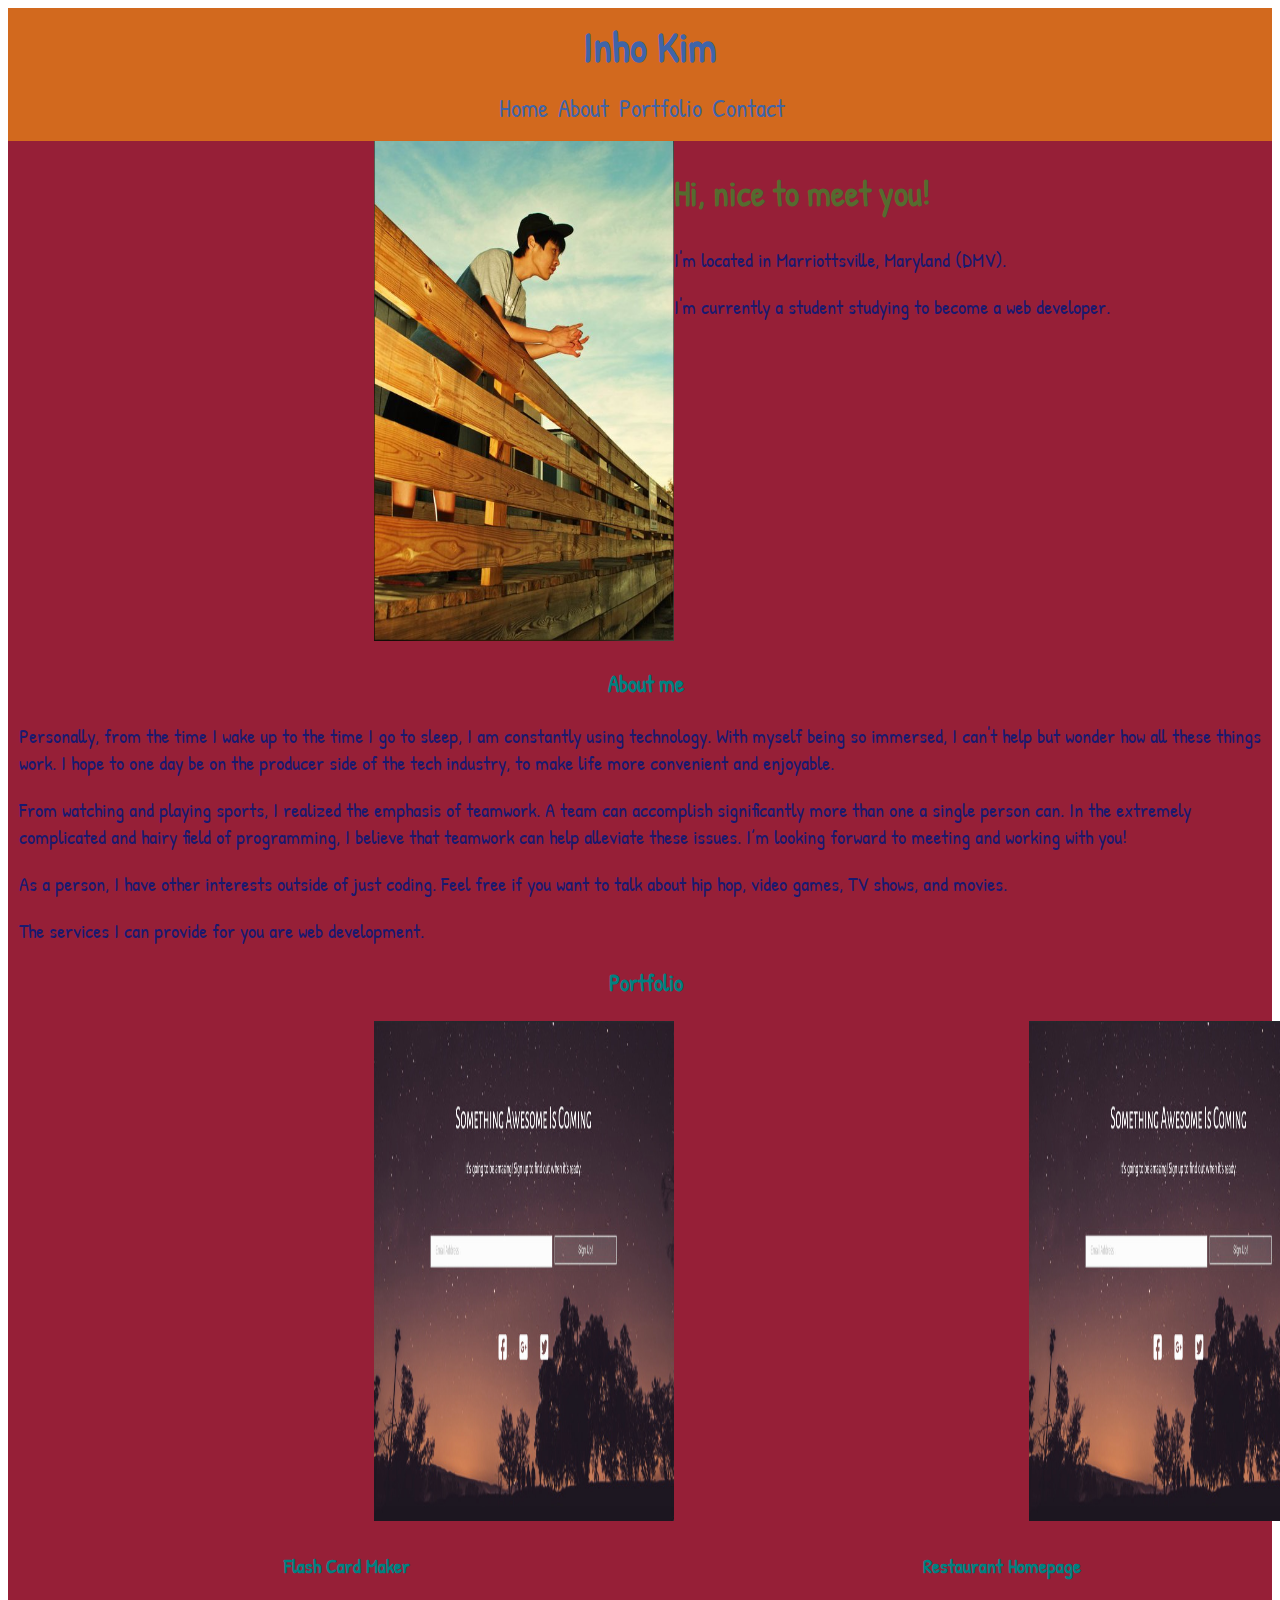
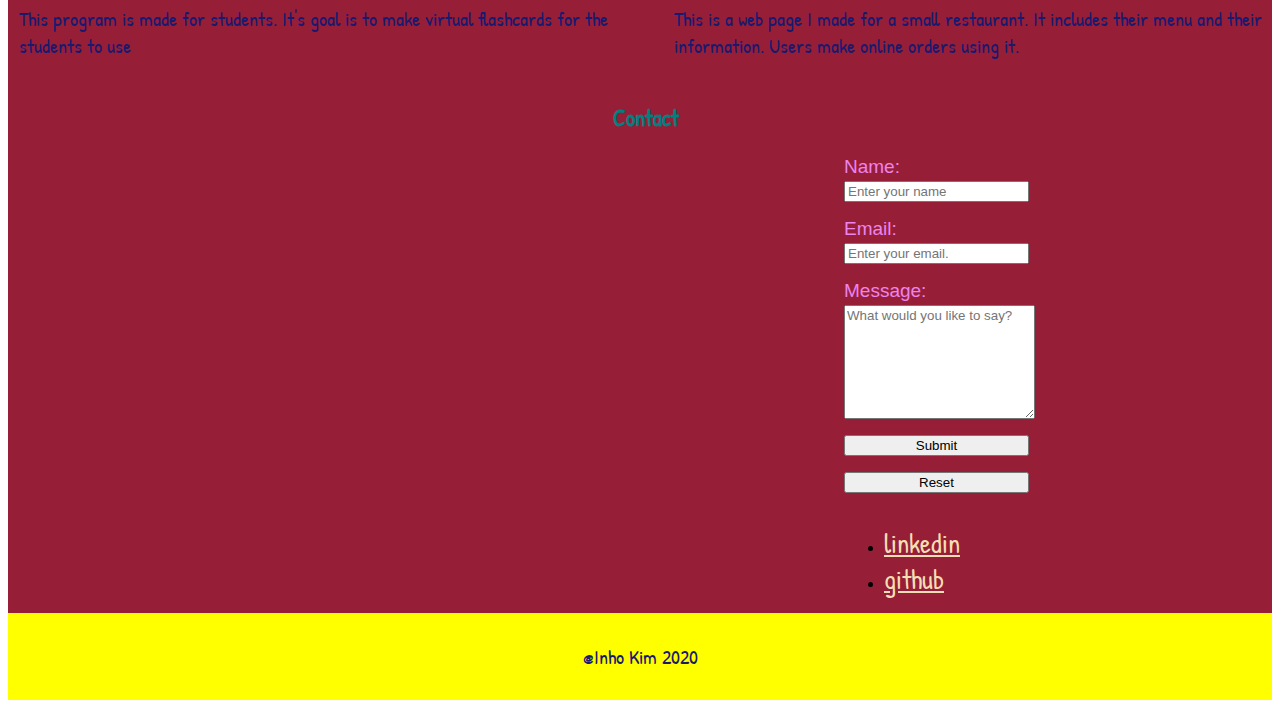
==== about.html @ 94dd394b "Changes of Portfolio made to new repo" ====
<!DOCTYPE html>
<html lang="en">
<head>
    <meta charset="UTF-8">
    <meta name="viewport" content="width=], initial-scale=1.0">
    <title>Document</title>
    <link href="https://fonts.googleapis.com/css2?family=Patrick+Hand&display=swap" rel="stylesheet">
    <link href="https://fonts.googleapis.com/css2?family=Patrick+Hand&display=swap" rel="stylesheet">
    <link href="https://fonts.googleapis.com/css2?family=Patrick+Hand&display=swap" rel="stylesheet">
    <link href="https://fonts.googleapis.com/css2?family=Patrick+Hand&display=swap" rel="stylesheet">

	<link href="style.css" rel="stylesheet" type="text/css" />
</head>
    
<body>
    <!-- The heading and Nav-->
    <header>
            <h1>Inho Kim</h1>
            <nav>
                <ul>
                    <li><a href="home.html">Home</a></li>
                    <li><a href="about.html">About</a></li>
                    <li><a href="portfolio.html">Portfolio</a></li>
                    <li><a href="contact.html">Contact</a></li>
                </ul>
            </nav>

    </header>
<!--Content of the Portfolio-->
    <main>
    <article>
<!--Intro Section-->
        <section>
            <div class="group">
                <div class="item">
                    <img src ="images/myonlypicture.PNG" alt="A picture of me, Inho Kim, leaing towards a bridge">
                </div>
                <div class= "item">
                    <h2>Hi, nice to meet you! </h2>
                    <p>I'm located in Marriottsville, Maryland (DMV).</p>
                    <p>I'm currently a student studying to become a web developer.</p>
                </div>
            </div>
        </section>
<!--About me Section-->
        <section>
            <div>
                <h3>About me</h3>
                <p>Personally, from the time I wake up to the time I go to sleep, I am constantly using technology. With myself being so immersed, I can't help but wonder how all these things work. I hope to one day be on the producer side of the tech industry, to make life more convenient and enjoyable.</p>
                <p>From watching and playing sports, I realized the emphasis of teamwork. A team can accomplish significantly more than one a single person can. In the extremely complicated and hairy field of programming, I believe that teamwork can help alleviate these issues. I’m looking forward to meeting and working with you!</p>
                <p>As a person, I have other interests outside of just coding. Feel free if you want to talk about hip hop, video games, TV shows, and movies.</p>
                <p>The services I can provide for you are web development.</p>
            </div>
        </section>
<!--Portfolio-->
        <section>
                <h3>Portfolio</h3>
                <div class="group">
                    <div class="item">
    
                        <img src="images/coming soon image.jpg" alt="An image of a webpage that shows that it's down, but is being worked on">
                        <h4>Flash Card Maker</h4>
                        <p>This program is made for students. It's goal is to make virtual flashcards for the students to use</p>
                    </div>
                    <div class ="item">
                        <img src="images/coming soon image.jpg" alt="An image of a webpage that shows that it's down, but is being worked on">
                        <h4>Restaurant Homepage</h4>
                        <p>This is a web page I made for a small restaurant. It includes their menu and their information. Users make online orders using it.</p>
                    </div>
                </div>
                
            </div>
        </section>
<!--Contact Section-->
        <section>
            <h3>Contact</h3>
            <div class="group">
                <form action="https://formspree.io/f/mzbkervw" method="POST">
                    <label for="name">Name:</label>
                    <input type="text" name="name" placeholder="Enter your name">
                    
                    <label for="email">Email:</label>
                    <input type="email" name="_replyto" placeholder="Enter your email.">
   
                    <label for="form-message">Message:</label>
                    <textarea id="form-message" name="message" placeholder="What would you like to say?"></textarea>
                    
                    <button type= "submit">Submit</button>
                    <button type="reset">Reset</button>

                    <ul>
                        <li><a href="https://www.linkedin.com/in/inhokim0695/">linkedin</a></li>
                        <li><a href="https://github.com/inhokim95">github</a></li>
                    </ul>
                  </form>
            </div>
        </section>
    </article>
    </main>
<!-- Footer-->
    <footer>
        <p>@Inho Kim 2020</p>
    </footer>
</body>
</html>
---- style.css ----
header{
    display: flex;
    flex-direction: column;
    background: chocolate;
    margin-bottom: 0px;
    padding-top: 10px;
}

header h1{
    font-size: 50px;
    text-align: center;
    margin: 0;
    font-family: 'Patrick Hand', cursive;
    color: rgb(63, 100, 168);
  
}

header nav{
    display: flex;
    justify-content: center;
}

header nav ul{
    list-style: none;
    display: flex;
    padding-left: 0;
    font-family: 'Patrick Hand', cursive;

}

header nav ul a{
    color: rgb(63, 100, 168);
    font-size: 25px;
    text-align: center;
    text-decoration: none;
    margin-right: 10px;
}

header nav ul li:last-child{
    margin-right: 0px;
}

main{
    background-color: rgb(150, 31, 55);

}

/* Intro Section */
main img{
    width: 300px;
    height: 500px;
    margin-left: 24px;
}

main article section{
    margin-left: 11px;
}

form{
    display: flex;
    flex-direction: column;
}

form label{
    margin-bottom: 3px;
    color: violet;
    font-size: 19px;
    font-family: Arial, Helvetica, sans-serif;
}

form input{
    margin-bottom: 16px;
    margin-left: 0;
    font-family: Arial, Helvetica, sans-serif;
}

form textarea{
    margin-bottom: 16px;
    margin-left: 0;
    height: 6.75rem;
    font-family: Arial, Helvetica, sans-serif;
}

form button{
    margin-bottom: 16px;
}

main article section li a{
    font-family: 'Patrick Hand', cursive;
    list-style: none;
    font-size: 27px;
    color: wheat;
    
}

footer{
    background-color: yellow;
    padding: 10px;
    text-align: center;
}

/* Fonts */
h2{
    font-family: 'Patrick Hand', cursive;
    color: darkolivegreen;
    font-size: 35px;
}

h3{
    font-family: 'Patrick Hand', cursive;
    font-size: 23px;
    color: teal;

}

h4{
    font-family: 'Patrick Hand', cursive;
    font-size: 20px;
    color: teal;
}

p{
    font-family: 'Patrick Hand', cursive;
    font-size: 20px;
    color: midnightblue;
}


a:hover   { color: green; }
a:active  { color: pink;  }


/* Flexbox Group Purposes */
.group{
    display: flex;
    flex-direction: column;
}

.item{
    flex: 1;
}
.item-double{
    flex: 2;
}


/* Desktop Display here*/
@media all and (min-width:800px){
    header{
        display: flex;
        justify-content: space-between;
    }

    header h1{
        margin-left: 20px;
        font-size: 42px;
    }

    header nav ul{
        margin-left: 14px;
    
    }
    
    main img{
        margin-left: 355px;
    }
    
    h3{
        text-align: center;
    }

    h4{
        text-align: center;
    }

    .group{
        display: flex;
        flex-direction: row;
    }
    
    /*
    .image-desktop-adjust{
        margin-left: 182px;
    }
    */

    form{
        margin-left: 825px;
    }
    form textarea{
        width: 100%;
    }
}
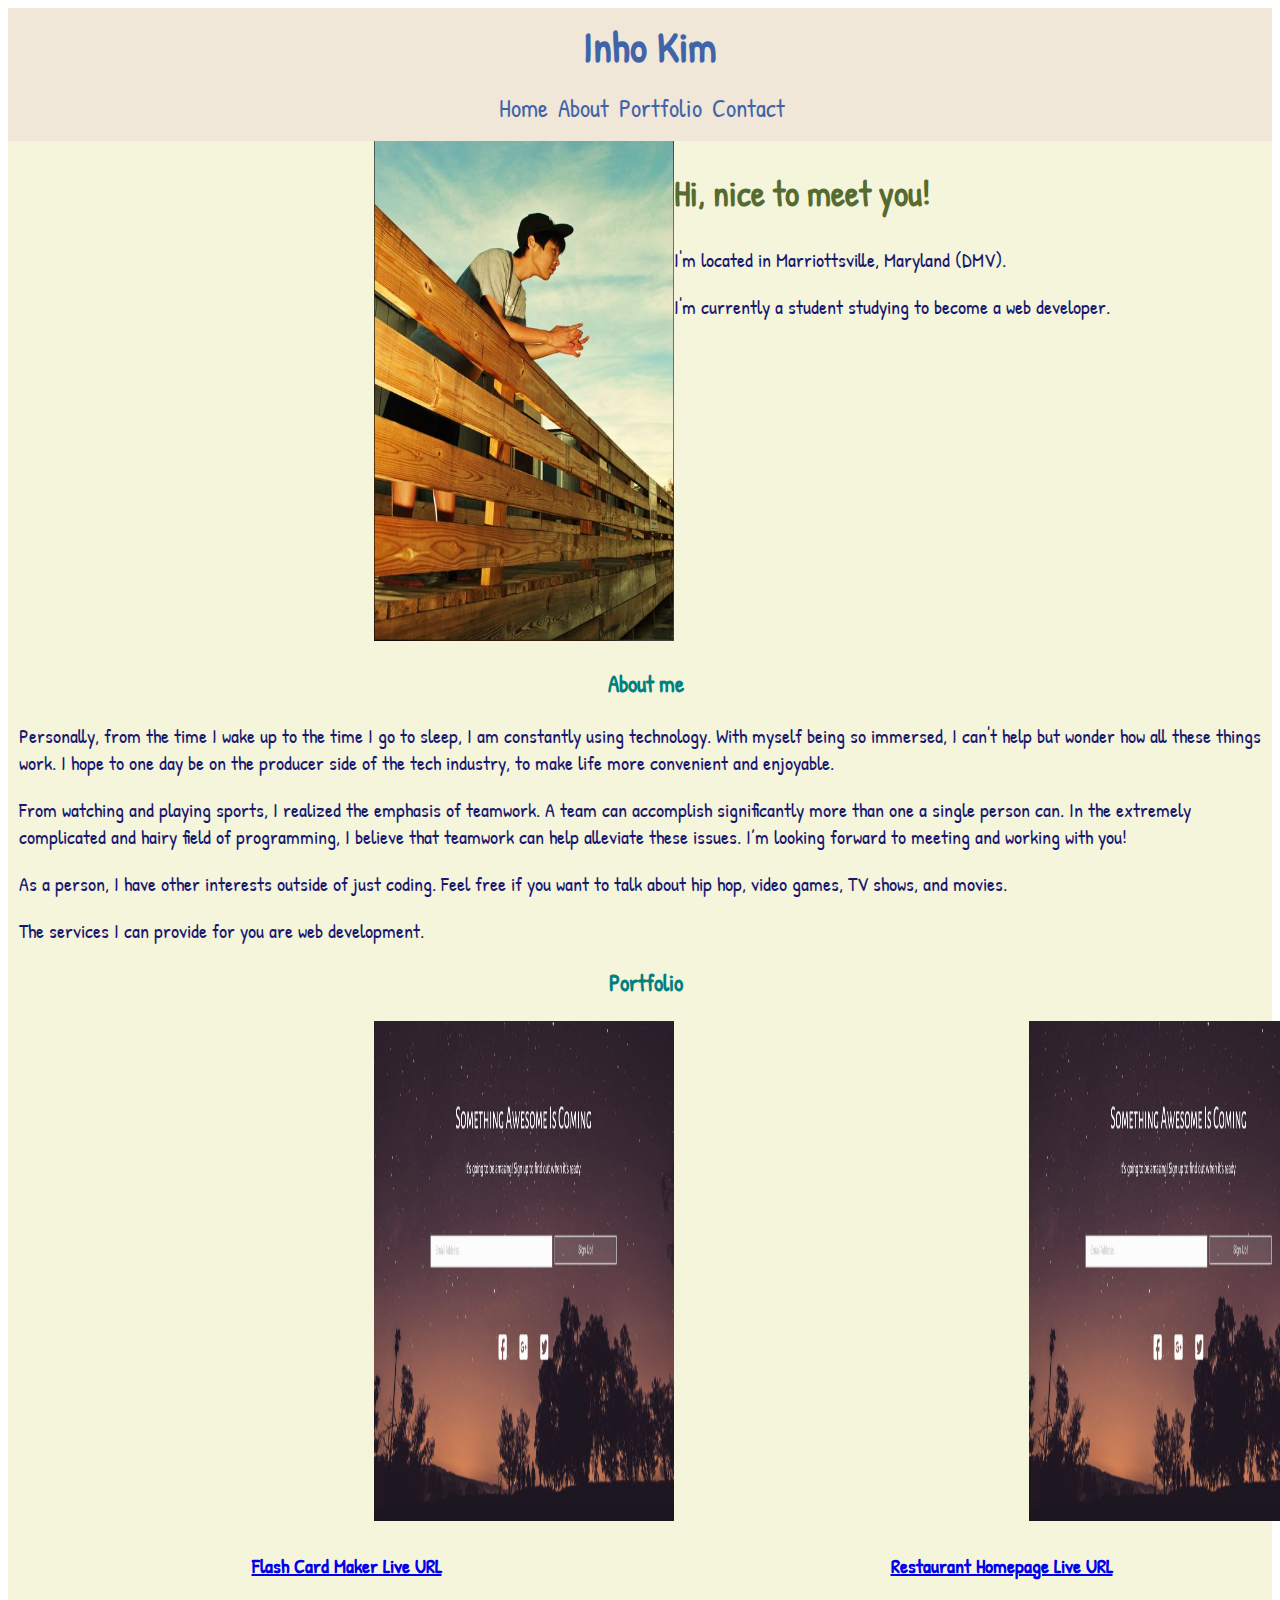
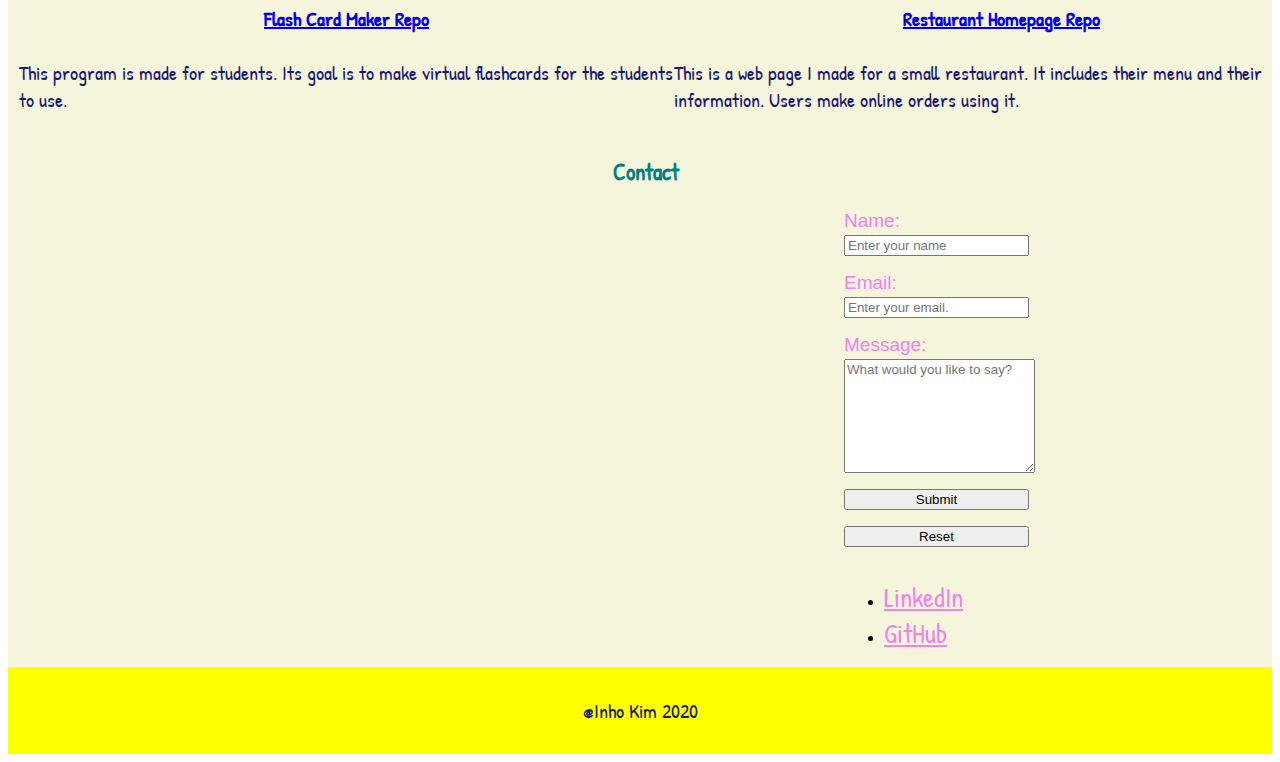
==== commit c67452d0: "Add files via upload" ====
--- a/about.html
+++ b/about.html
@@ -1,105 +1,107 @@
-<!DOCTYPE html>
-<html lang="en">
-<head>
-    <meta charset="UTF-8">
-    <meta name="viewport" content="width=], initial-scale=1.0">
-    <title>Document</title>
-    <link href="https://fonts.googleapis.com/css2?family=Patrick+Hand&display=swap" rel="stylesheet">
-    <link href="https://fonts.googleapis.com/css2?family=Patrick+Hand&display=swap" rel="stylesheet">
-    <link href="https://fonts.googleapis.com/css2?family=Patrick+Hand&display=swap" rel="stylesheet">
-    <link href="https://fonts.googleapis.com/css2?family=Patrick+Hand&display=swap" rel="stylesheet">
-
-	<link href="style.css" rel="stylesheet" type="text/css" />
-</head>
-    
-<body>
-    <!-- The heading and Nav-->
-    <header>
-            <h1>Inho Kim</h1>
-            <nav>
-                <ul>
-                    <li><a href="home.html">Home</a></li>
-                    <li><a href="about.html">About</a></li>
-                    <li><a href="portfolio.html">Portfolio</a></li>
-                    <li><a href="contact.html">Contact</a></li>
-                </ul>
-            </nav>
-
-    </header>
-<!--Content of the Portfolio-->
-    <main>
-    <article>
-<!--Intro Section-->
-        <section>
-            <div class="group">
-                <div class="item">
-                    <img src ="images/myonlypicture.PNG" alt="A picture of me, Inho Kim, leaing towards a bridge">
-                </div>
-                <div class= "item">
-                    <h2>Hi, nice to meet you! </h2>
-                    <p>I'm located in Marriottsville, Maryland (DMV).</p>
-                    <p>I'm currently a student studying to become a web developer.</p>
-                </div>
-            </div>
-        </section>
-<!--About me Section-->
-        <section>
-            <div>
-                <h3>About me</h3>
-                <p>Personally, from the time I wake up to the time I go to sleep, I am constantly using technology. With myself being so immersed, I can't help but wonder how all these things work. I hope to one day be on the producer side of the tech industry, to make life more convenient and enjoyable.</p>
-                <p>From watching and playing sports, I realized the emphasis of teamwork. A team can accomplish significantly more than one a single person can. In the extremely complicated and hairy field of programming, I believe that teamwork can help alleviate these issues. I’m looking forward to meeting and working with you!</p>
-                <p>As a person, I have other interests outside of just coding. Feel free if you want to talk about hip hop, video games, TV shows, and movies.</p>
-                <p>The services I can provide for you are web development.</p>
-            </div>
-        </section>
-<!--Portfolio-->
-        <section>
-                <h3>Portfolio</h3>
-                <div class="group">
-                    <div class="item">
-    
-                        <img src="images/coming soon image.jpg" alt="An image of a webpage that shows that it's down, but is being worked on">
-                        <h4>Flash Card Maker</h4>
-                        <p>This program is made for students. It's goal is to make virtual flashcards for the students to use</p>
-                    </div>
-                    <div class ="item">
-                        <img src="images/coming soon image.jpg" alt="An image of a webpage that shows that it's down, but is being worked on">
-                        <h4>Restaurant Homepage</h4>
-                        <p>This is a web page I made for a small restaurant. It includes their menu and their information. Users make online orders using it.</p>
-                    </div>
-                </div>
-                
-            </div>
-        </section>
-<!--Contact Section-->
-        <section>
-            <h3>Contact</h3>
-            <div class="group">
-                <form action="https://formspree.io/f/mzbkervw" method="POST">
-                    <label for="name">Name:</label>
-                    <input type="text" name="name" placeholder="Enter your name">
-                    
-                    <label for="email">Email:</label>
-                    <input type="email" name="_replyto" placeholder="Enter your email.">
-   
-                    <label for="form-message">Message:</label>
-                    <textarea id="form-message" name="message" placeholder="What would you like to say?"></textarea>
-                    
-                    <button type= "submit">Submit</button>
-                    <button type="reset">Reset</button>
-
-                    <ul>
-                        <li><a href="https://www.linkedin.com/in/inhokim0695/">linkedin</a></li>
-                        <li><a href="https://github.com/inhokim95">github</a></li>
-                    </ul>
-                  </form>
-            </div>
-        </section>
-    </article>
-    </main>
-<!-- Footer-->
-    <footer>
-        <p>@Inho Kim 2020</p>
-    </footer>
-</body>
+<!DOCTYPE html>
+<html lang="en">
+<head>
+    <meta charset="UTF-8">
+    <meta name="viewport" content="width=], initial-scale=1.0">
+    <title>Document</title>
+    <link href="https://fonts.googleapis.com/css2?family=Patrick+Hand&display=swap" rel="stylesheet">
+    <link href="https://fonts.googleapis.com/css2?family=Patrick+Hand&display=swap" rel="stylesheet">
+    <link href="https://fonts.googleapis.com/css2?family=Patrick+Hand&display=swap" rel="stylesheet">
+    <link href="https://fonts.googleapis.com/css2?family=Patrick+Hand&display=swap" rel="stylesheet">
+
+	<link href="style.css" rel="stylesheet" type="text/css" />
+</head>
+    
+<body>
+    <!-- The heading and Nav-->
+    <header>
+            <h1>Inho Kim</h1>
+            <nav>
+                <ul>
+                    <li><a href="home.html">Home</a></li>
+                    <li><a href="about.html">About</a></li>
+                    <li><a href="portfolio.html">Portfolio</a></li>
+                    <li><a href="contact.html">Contact</a></li>
+                </ul>
+            </nav>
+
+    </header>
+<!--Content of the Portfolio-->
+    <main>
+    <article>
+<!--Intro Section-->
+        <section>
+            <div class="group">
+                <div class="item">
+                    <img src ="images/myonlypicture.PNG" alt="A picture of me, Inho Kim, leaing towards a bridge">
+                </div>
+                <div class= "item">
+                    <h2>Hi, nice to meet you! </h2>
+                    <p>I'm located in Marriottsville, Maryland (DMV).</p>
+                    <p>I'm currently a student studying to become a web developer.</p>
+                </div>
+            </div>
+        </section>
+<!--About me Section-->
+        <section>
+            <div>
+                <h3>About me</h3>
+                <p>Personally, from the time I wake up to the time I go to sleep, I am constantly using technology. With myself being so immersed, I can't help but wonder how all these things work. I hope to one day be on the producer side of the tech industry, to make life more convenient and enjoyable.</p>
+                <p>From watching and playing sports, I realized the emphasis of teamwork. A team can accomplish significantly more than one a single person can. In the extremely complicated and hairy field of programming, I believe that teamwork can help alleviate these issues. I’m looking forward to meeting and working with you!</p>
+                <p>As a person, I have other interests outside of just coding. Feel free if you want to talk about hip hop, video games, TV shows, and movies.</p>
+                <p>The services I can provide for you are web development.</p>
+            </div>
+        </section>
+<!--Portfolio-->
+        <section>
+                <h3>Portfolio</h3>
+                <div class="group">
+                    <div class="item">
+    
+                        <img src="images/coming soon image.jpg" alt="An image of a webpage that shows that it's down, but is being worked on">
+                        <h4><a href="#stubbedlink">Flash Card Maker Live URL</a></h4>
+                        <h4><a href="#stubbedlink">Flash Card Maker Repo</a></h4>
+                        <p>This program is made for students. Its goal is to make virtual flashcards for the students to use.</p>
+                    </div>
+                    <div class ="item">
+                        <img src="images/coming soon image.jpg" alt="An image of a webpage that shows that it's down, but is being worked on">
+                        <h4><a href="#stubbedlink">Restaurant Homepage Live URL</a></h4>
+                        <h4><a href="#stubbedlink">Restaurant Homepage Repo</a></h4>
+                        <p>This is a web page I made for a small restaurant. It includes their menu and their information. Users make online orders using it.</p>
+                    </div>
+                </div>
+                
+            </div>
+        </section>
+<!--Contact Section-->
+        <section>
+            <h3>Contact</h3>
+            <div class="group">
+                <form action="https://formspree.io/f/mzbkervw" method="POST">
+                    <label for="name">Name:</label>
+                    <input type="text" name="name" placeholder="Enter your name">
+                    
+                    <label for="email">Email:</label>
+                    <input type="email" name="_replyto" placeholder="Enter your email.">
+   
+                    <label for="form-message">Message:</label>
+                    <textarea id="form-message" name="message" placeholder="What would you like to say?"></textarea>
+                    
+                    <button type= "submit">Submit</button>
+                    <button type="reset">Reset</button>
+
+                    <ul>
+                        <li><a href="https://www.linkedin.com/in/inhokim0695/">LinkedIn</a></li>
+                        <li><a href="https://github.com/inhokim95">GitHub</a></li>
+                    </ul>
+                  </form>
+            </div>
+        </section>
+    </article>
+    </main>
+<!-- Footer-->
+    <footer>
+        <p>@Inho Kim 2020</p>
+    </footer>
+</body>
 </html>--- a/style.css
+++ b/style.css
@@ -1,193 +1,193 @@
-header{
-    display: flex;
-    flex-direction: column;
-    background: chocolate;
-    margin-bottom: 0px;
-    padding-top: 10px;
-}
-
-header h1{
-    font-size: 50px;
-    text-align: center;
-    margin: 0;
-    font-family: 'Patrick Hand', cursive;
-    color: rgb(63, 100, 168);
-  
-}
-
-header nav{
-    display: flex;
-    justify-content: center;
-}
-
-header nav ul{
-    list-style: none;
-    display: flex;
-    padding-left: 0;
-    font-family: 'Patrick Hand', cursive;
-
-}
-
-header nav ul a{
-    color: rgb(63, 100, 168);
-    font-size: 25px;
-    text-align: center;
-    text-decoration: none;
-    margin-right: 10px;
-}
-
-header nav ul li:last-child{
-    margin-right: 0px;
-}
-
-main{
-    background-color: rgb(150, 31, 55);
-
-}
-
-/* Intro Section */
-main img{
-    width: 300px;
-    height: 500px;
-    margin-left: 24px;
-}
-
-main article section{
-    margin-left: 11px;
-}
-
-form{
-    display: flex;
-    flex-direction: column;
-}
-
-form label{
-    margin-bottom: 3px;
-    color: violet;
-    font-size: 19px;
-    font-family: Arial, Helvetica, sans-serif;
-}
-
-form input{
-    margin-bottom: 16px;
-    margin-left: 0;
-    font-family: Arial, Helvetica, sans-serif;
-}
-
-form textarea{
-    margin-bottom: 16px;
-    margin-left: 0;
-    height: 6.75rem;
-    font-family: Arial, Helvetica, sans-serif;
-}
-
-form button{
-    margin-bottom: 16px;
-}
-
-main article section li a{
-    font-family: 'Patrick Hand', cursive;
-    list-style: none;
-    font-size: 27px;
-    color: wheat;
-    
-}
-
-footer{
-    background-color: yellow;
-    padding: 10px;
-    text-align: center;
-}
-
-/* Fonts */
-h2{
-    font-family: 'Patrick Hand', cursive;
-    color: darkolivegreen;
-    font-size: 35px;
-}
-
-h3{
-    font-family: 'Patrick Hand', cursive;
-    font-size: 23px;
-    color: teal;
-
-}
-
-h4{
-    font-family: 'Patrick Hand', cursive;
-    font-size: 20px;
-    color: teal;
-}
-
-p{
-    font-family: 'Patrick Hand', cursive;
-    font-size: 20px;
-    color: midnightblue;
-}
-
-
-a:hover   { color: green; }
-a:active  { color: pink;  }
-
-
-/* Flexbox Group Purposes */
-.group{
-    display: flex;
-    flex-direction: column;
-}
-
-.item{
-    flex: 1;
-}
-.item-double{
-    flex: 2;
-}
-
-
-/* Desktop Display here*/
-@media all and (min-width:800px){
-    header{
-        display: flex;
-        justify-content: space-between;
-    }
-
-    header h1{
-        margin-left: 20px;
-        font-size: 42px;
-    }
-
-    header nav ul{
-        margin-left: 14px;
-    
-    }
-    
-    main img{
-        margin-left: 355px;
-    }
-    
-    h3{
-        text-align: center;
-    }
-
-    h4{
-        text-align: center;
-    }
-
-    .group{
-        display: flex;
-        flex-direction: row;
-    }
-    
-    /*
-    .image-desktop-adjust{
-        margin-left: 182px;
-    }
-    */
-
-    form{
-        margin-left: 825px;
-    }
-    form textarea{
-        width: 100%;
-    }
+header{
+    display: flex;
+    flex-direction: column;
+    background: #F0E7D8;
+    margin-bottom: 0px;
+    padding-top: 10px;
+}
+
+header h1{
+    font-size: 50px;
+    text-align: center;
+    margin: 0;
+    font-family: 'Patrick Hand', cursive;
+    color: rgb(63, 100, 168);
+  
+}
+
+header nav{
+    display: flex;
+    justify-content: center;
+}
+
+header nav ul{
+    list-style: none;
+    display: flex;
+    padding-left: 0;
+    font-family: 'Patrick Hand', cursive;
+
+}
+
+header nav ul a{
+    color: rgb(63, 100, 168);
+    font-size: 25px;
+    text-align: center;
+    text-decoration: none;
+    margin-right: 10px;
+}
+
+header nav ul li:last-child{
+    margin-right: 0px;
+}
+
+main{
+    background-color: beige;
+
+}
+
+/* Intro Section */
+main img{
+    width: 300px;
+    height: 500px;
+    margin-left: 24px;
+}
+
+main article section{
+    margin-left: 11px;
+}
+
+form{
+    display: flex;
+    flex-direction: column;
+}
+
+form label{
+    margin-bottom: 3px;
+    color: violet;
+    font-size: 19px;
+    font-family: Arial, Helvetica, sans-serif;
+}
+
+form input{
+    margin-bottom: 16px;
+    margin-left: 0;
+    font-family: Arial, Helvetica, sans-serif;
+}
+
+form textarea{
+    margin-bottom: 16px;
+    margin-left: 0;
+    height: 6.75rem;
+    font-family: Arial, Helvetica, sans-serif;
+}
+
+form button{
+    margin-bottom: 16px;
+}
+
+main article section li a{
+    font-family: 'Patrick Hand', cursive;
+    list-style: none;
+    font-size: 27px;
+    color: violet;
+    
+}
+
+footer{
+    background-color: yellow;
+    padding: 10px;
+    text-align: center;
+}
+
+/* Fonts */
+h2{
+    font-family: 'Patrick Hand', cursive;
+    color: darkolivegreen;
+    font-size: 35px;
+}
+
+h3{
+    font-family: 'Patrick Hand', cursive;
+    font-size: 23px;
+    color: teal;
+
+}
+
+h4{
+    font-family: 'Patrick Hand', cursive;
+    font-size: 20px;
+    color: teal;
+}
+
+p{
+    font-family: 'Patrick Hand', cursive;
+    font-size: 20px;
+    color: midnightblue;
+}
+
+
+a:hover   { color: green; }
+a:active  { color: pink;  }
+
+
+/* Flexbox Group Purposes */
+.group{
+    display: flex;
+    flex-direction: column;
+}
+
+.item{
+    flex: 1;
+}
+.item-double{
+    flex: 2;
+}
+
+
+/* Desktop Display here*/
+@media all and (min-width:800px){
+    header{
+        display: flex;
+        justify-content: space-between;
+    }
+
+    header h1{
+        margin-left: 20px;
+        font-size: 42px;
+    }
+
+    header nav ul{
+        margin-left: 14px;
+    
+    }
+    
+    main img{
+        margin-left: 355px;
+    }
+    
+    h3{
+        text-align: center;
+    }
+
+    h4{
+        text-align: center;
+    }
+
+    .group{
+        display: flex;
+        flex-direction: row;
+    }
+    
+    /*
+    .image-desktop-adjust{
+        margin-left: 182px;
+    }
+    */
+
+    form{
+        margin-left: 825px;
+    }
+    form textarea{
+        width: 100%;
+    }
 }